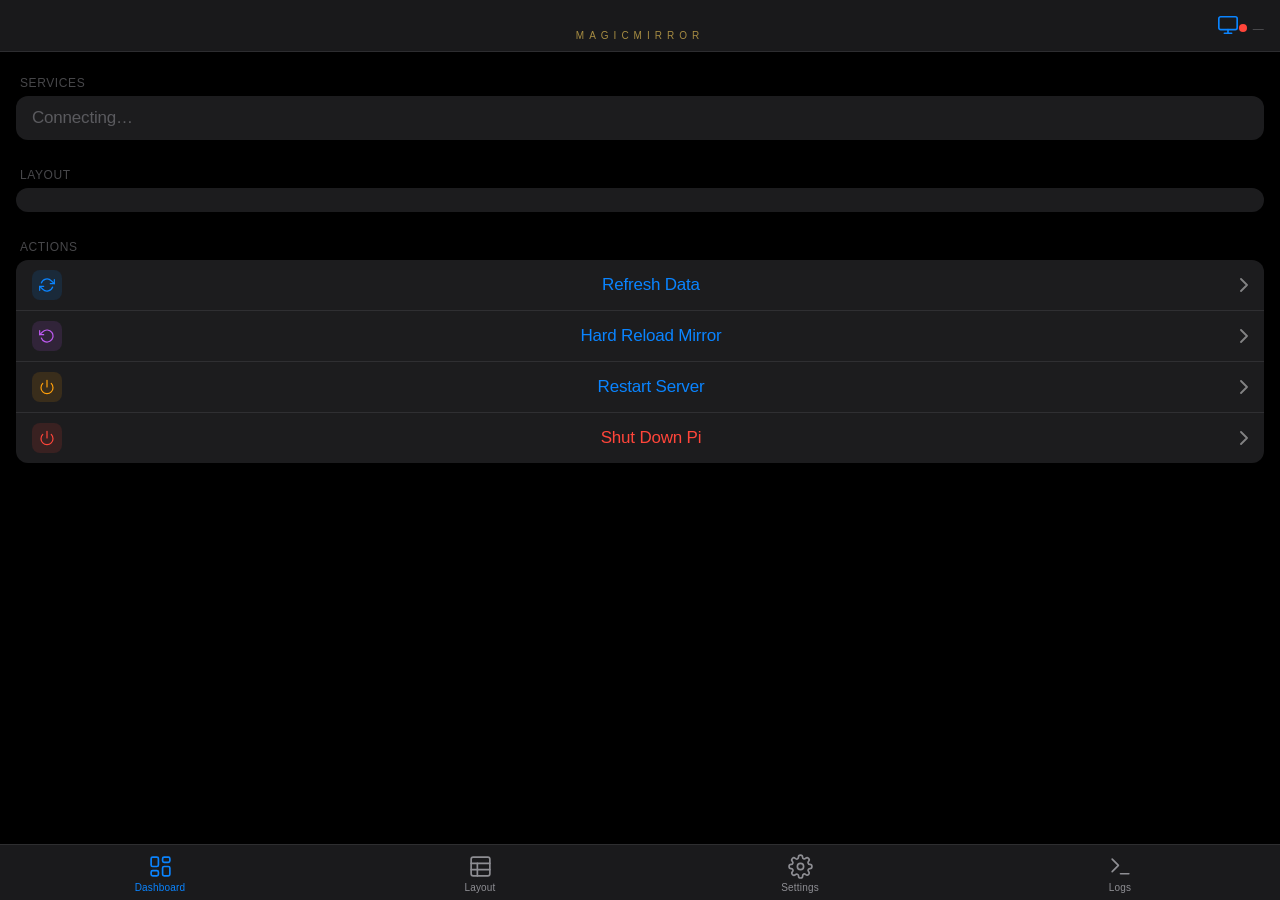
==== static/control.html @ 0a823649 "Initial commit" ====
<!DOCTYPE html>
<html lang="en">
<head>
  <meta charset="UTF-8">
  <meta name="viewport" content="width=device-width, initial-scale=1, maximum-scale=1, user-scalable=no, viewport-fit=cover">
  <title>MagicMirror Control</title>
  <style>
  /* ─── iOS Design Tokens ──────────────────────────────────────────────────── */
  :root {
    --blue:   #0A84FF; --green:  #30D158; --orange: #FF9F0A;
    --red:    #FF453A; --yellow: #FFD60A; --purple: #BF5AF2;
    --teal:   #40CBE0; --indigo: #5E5CE6;
    --gray:   #8E8E93; --gray2:  #636366; --gray3:  #48484A;
    --gray4:  #3A3A3C; --gray5:  #2C2C2E; --gray6:  #1C1C1E;
    --bg:     #000000; --bg2:    #1C1C1E; --bg3:    #2C2C2E;
    --label:  #FFFFFF;
    --label2: rgba(235,235,245,0.6);
    --label3: rgba(235,235,245,0.3);
    --label4: rgba(235,235,245,0.18);
    --fill:   rgba(120,120,128,0.36);
    --fill2:  rgba(120,120,128,0.24);
    --fill3:  rgba(118,118,128,0.18);
    --sep:    rgba(84,84,88,0.65);
    --sep2:   rgba(84,84,88,0.35);
    --st: env(safe-area-inset-top,    44px);
    --sb: env(safe-area-inset-bottom, 0px);
    --sl: env(safe-area-inset-left,   0px);
    --sr: env(safe-area-inset-right,  0px);
    --gold: #c9a84c;
    --gold-dim: rgba(201,168,76,0.10);
  }

  /* ─── Reset ──────────────────────────────────────────────────────────────── */
  *, *::before, *::after { box-sizing: border-box; margin: 0; padding: 0; -webkit-tap-highlight-color: transparent; }
  html, body { height: 100%; height: 100dvh; background: var(--bg); color: var(--label); font-family: -apple-system, BlinkMacSystemFont, 'SF Pro Text', sans-serif; -webkit-font-smoothing: antialiased; overflow: hidden; }
  button { background: none; border: none; cursor: pointer; font: inherit; color: inherit; }
  input, select, textarea { font: inherit; color: inherit; }
  a { color: var(--blue); text-decoration: none; }

  /* ─── App Shell ──────────────────────────────────────────────────────────── */
  #app { display: flex; flex-direction: column; height: 100dvh; overflow: hidden; }

  /* ─── Navbar ─────────────────────────────────────────────────────────────── */
  #navbar {
    flex-shrink: 0;
    position: relative;
    z-index: 50;
    display: flex;
    align-items: flex-end;
    padding: 0 16px 10px;
    padding-top: calc(var(--st) + 0px);
    min-height: calc(var(--st) + 52px);
    background: rgba(28,28,30,0.92);
    backdrop-filter: blur(20px) saturate(180%);
    -webkit-backdrop-filter: blur(20px) saturate(180%);
    border-bottom: 0.5px solid var(--sep2);
  }
  #navbar::after {
    content: '';
    position: absolute;
    bottom: 0; left: 0; right: 0;
    height: 0.5px;
    background: linear-gradient(90deg, transparent 0%, var(--sep) 20%, var(--sep) 80%, transparent 100%);
  }
  #nav-left, #nav-right { width: 80px; flex-shrink: 0; display: flex; align-items: center; }
  #nav-right { justify-content: flex-end; }
  #nav-title-wrap { flex: 1; display: flex; flex-direction: column; align-items: center; justify-content: flex-end; }
  #nav-app-title {
    font-size: 10px;
    font-weight: 300;
    letter-spacing: 5px;
    color: var(--gold);
    text-transform: uppercase;
    opacity: 0.8;
  }
  #nav-page-title {
    font-size: 17px;
    font-weight: 600;
    letter-spacing: -0.4px;
    color: var(--label);
  }
  #nav-back {
    display: none;
    align-items: center;
    gap: 4px;
    color: var(--blue);
    font-size: 17px;
    font-weight: 400;
    padding: 4px 0;
  }
  #nav-back svg { width: 11px; height: 18px; }
  #nav-save-btn {
    display: none;
    color: var(--blue);
    font-size: 17px;
    font-weight: 600;
    padding: 4px 0;
  }
  #nav-mirror-link { display: none; color: var(--blue); font-size: 17px; }
  #nav-status { display: flex; align-items: center; gap: 6px; }
  #status-dot {
    width: 8px; height: 8px; border-radius: 50%;
    background: var(--red); flex-shrink: 0;
    transition: background 0.5s, box-shadow 0.5s;
  }
  #status-dot.green { background: var(--green); box-shadow: 0 0 8px rgba(48,209,88,0.5); }
  #status-dot.yellow { background: var(--yellow); box-shadow: 0 0 8px rgba(255,214,10,0.4); }
  #status-dot.orange { background: var(--orange); box-shadow: 0 0 8px rgba(255,159,10,0.4); }
  #status-dot.red { background: var(--red); }
  #status-label { font-size: 11px; color: var(--label3); letter-spacing: 0.2px; }

  /* navbar in "detail" mode */
  #app.detail-mode #nav-back     { display: flex; }
  #app.detail-mode #nav-app-title { display: none; }
  #app.detail-mode #nav-page-title { display: block; }
  #app.detail-mode #nav-status   { display: none; }
  #app.detail-mode #nav-mirror-link { display: none; }
  #app.detail-mode #nav-save-btn { display: block; }
  #app:not(.detail-mode) #nav-mirror-link { display: block; }

  /* ─── Content ────────────────────────────────────────────────────────────── */
  #content { flex: 1; overflow: hidden; position: relative; }

  .page {
    display: none;
    position: absolute;
    inset: 0;
    overflow-y: auto;
    -webkit-overflow-scrolling: touch;
    overscroll-behavior-y: contain;
    padding: 20px 0 calc(var(--sb) + 20px);
    transition: transform 0.32s cubic-bezier(0.25, 0.46, 0.45, 0.94),
                opacity   0.32s cubic-bezier(0.25, 0.46, 0.45, 0.94);
  }
  .page.active { display: block; }
  .page.slide-out { transform: translateX(-30%); opacity: 0.6; pointer-events: none; }

  /* ─── Settings Detail Panel ──────────────────────────────────────────────── */
  #settings-panel {
    position: absolute;
    inset: 0;
    background: var(--bg);
    transform: translateX(100%);
    transition: transform 0.32s cubic-bezier(0.25, 0.46, 0.45, 0.94);
    z-index: 20;
    overflow-y: auto;
    -webkit-overflow-scrolling: touch;
    padding: 20px 0 calc(var(--sb) + 20px);
  }
  #settings-panel.active { transform: translateX(0); }

  /* ─── Section Headers ────────────────────────────────────────────────────── */
  .sec-header {
    padding: 0 20px 6px;
    font-size: 13px;
    font-weight: 400;
    color: var(--label3);
    letter-spacing: 0.1px;
    text-transform: uppercase;
    font-size: 12px;
    letter-spacing: 0.6px;
    margin-top: 28px;
  }
  .sec-header:first-child { margin-top: 0; }
  .sec-footer {
    padding: 8px 20px 0;
    font-size: 13px;
    color: var(--label3);
    line-height: 1.5;
  }

  /* ─── iOS Cards (inset grouped) ──────────────────────────────────────────── */
  .card {
    margin: 0 16px;
    background: var(--bg2);
    border-radius: 12px;
    overflow: hidden;
  }

  /* ─── List rows ──────────────────────────────────────────────────────────── */
  .row {
    display: flex;
    align-items: center;
    min-height: 44px;
    padding: 10px 16px;
    gap: 12px;
    border-bottom: 0.5px solid var(--sep2);
    position: relative;
  }
  .row:last-child { border-bottom: none; }
  .row.tap { cursor: pointer; }
  .row.tap:active { background: var(--fill3); }
  .row.destructive .row-label { color: var(--red); }
  .row-icon {
    width: 30px; height: 30px;
    border-radius: 8px;
    display: flex; align-items: center; justify-content: center;
    flex-shrink: 0;
  }
  .row-icon svg { width: 16px; height: 16px; color: #fff; }
  .row-body { flex: 1; min-width: 0; }
  .row-label { font-size: 17px; letter-spacing: -0.2px; color: var(--label); }
  .row-sublabel { font-size: 13px; color: var(--label3); margin-top: 2px; }
  .row-value { font-size: 17px; color: var(--label3); flex-shrink: 0; max-width: 44%; text-align: right; overflow: hidden; text-overflow: ellipsis; white-space: nowrap; }
  .row-chev { width: 8px; height: 14px; opacity: 0.45; flex-shrink: 0; }
  .row-chev svg { width: 8px; height: 14px; }

  /* ─── Service status dots ────────────────────────────────────────────────── */
  .svc-dot { width: 8px; height: 8px; border-radius: 50%; flex-shrink: 0; }
  .svc-dot.ok  { background: var(--green); box-shadow: 0 0 6px rgba(48,209,88,0.5); }
  .svc-dot.err { background: var(--gray3); }

  /* ─── iOS Toggle Switch ──────────────────────────────────────────────────── */
  .ios-toggle { position: relative; width: 51px; height: 31px; flex-shrink: 0; }
  .ios-toggle input { opacity: 0; width: 0; height: 0; position: absolute; }
  .ios-toggle-track {
    position: absolute; inset: 0;
    background: var(--gray3);
    border-radius: 16px;
    transition: background 0.2s;
    cursor: pointer;
  }
  .ios-toggle input:checked + .ios-toggle-track { background: var(--green); }
  .ios-toggle-track::after {
    content: '';
    position: absolute;
    top: 2px; left: 2px;
    width: 27px; height: 27px;
    border-radius: 50%;
    background: #fff;
    box-shadow: 0 2px 4px rgba(0,0,0,0.3);
    transition: transform 0.2s cubic-bezier(0.25, 0.46, 0.45, 0.94);
  }
  .ios-toggle input:checked + .ios-toggle-track::after { transform: translateX(20px); }

  /* ─── Text input (inset in row) ──────────────────────────────────────────── */
  .row-input {
    flex: 1;
    background: transparent;
    border: none;
    outline: none;
    font-size: 17px;
    color: var(--label);
    text-align: right;
    min-width: 0;
    -webkit-appearance: none;
  }
  .row-input::placeholder { color: var(--label4); }
  select.row-input { cursor: pointer; }
  select.row-input option { background: var(--bg3); }

  /* ─── Layout Templates Scroll ────────────────────────────────────────────── */
  #layout-template-scroll {
    display: flex;
    gap: 8px;
    padding: 0 16px;
    overflow-x: auto;
    -webkit-overflow-scrolling: touch;
    scrollbar-width: none;
    margin-bottom: 16px;
  }
  #layout-template-scroll::-webkit-scrollbar { display: none; }
  .tpl-pill {
    flex-shrink: 0;
    padding: 6px 16px;
    border-radius: 20px;
    font-size: 14px;
    font-weight: 500;
    background: var(--bg2);
    color: var(--label3);
    border: 0.5px solid var(--sep);
    cursor: pointer;
    transition: background 0.15s, color 0.15s;
    white-space: nowrap;
  }
  .tpl-pill.active {
    background: var(--blue);
    color: #fff;
    border-color: var(--blue);
  }
  .tpl-pill.add-pill {
    color: var(--blue);
    background: transparent;
    border-color: var(--blue);
  }

  /* ─── Layout Workspace ───────────────────────────────────────────────────── */
  #layout-workspace {
    display: flex;
    gap: 12px;
    padding: 0 16px;
    align-items: flex-start;
  }
  #layout-preview-wrap {
    flex-shrink: 0;
    display: flex;
    flex-direction: column;
    align-items: center;
    gap: 8px;
  }
  #layout-preview {
    display: grid;
    grid-template-columns: repeat(12, 1fr);
    grid-template-rows: repeat(24, 1fr);
    width: 156px;
    height: 312px;
    background: #0a0a0a;
    border-radius: 6px;
    border: 1px solid var(--sep);
    position: relative;
    overflow: hidden;
  }
  /* Grid lines */
  #layout-preview::before {
    content: '';
    position: absolute;
    inset: 0;
    background-image:
      linear-gradient(to right, rgba(255,255,255,0.04) 1px, transparent 1px),
      linear-gradient(to bottom, rgba(255,255,255,0.04) 1px, transparent 1px);
    background-size: calc(100% / 12) calc(100% / 24);
    pointer-events: none;
    z-index: 0;
  }
  .preview-widget {
    position: absolute;
    border-radius: 3px;
    cursor: pointer;
    transition: opacity 0.15s, filter 0.15s;
    display: flex;
    align-items: center;
    justify-content: center;
    font-size: 7px;
    font-weight: 600;
    letter-spacing: 0.3px;
    color: rgba(255,255,255,0.85);
    text-transform: uppercase;
    overflow: hidden;
    z-index: 1;
    user-select: none;
    -webkit-user-select: none;
  }
  .preview-widget.hidden { opacity: 0.18; filter: grayscale(80%); }
  .preview-widget.selected { outline: 2px solid #fff; outline-offset: -1px; z-index: 2; }
  .preview-widget[data-w="datetime"] { background: rgba(10,132,255,0.55); }
  .preview-widget[data-w="weather"]  { background: rgba(255,159,10,0.55); }
  .preview-widget[data-w="calendar"] { background: rgba(191,90,242,0.55); }
  .preview-widget[data-w="hue"]      { background: rgba(255,214,10,0.50); }
  .preview-widget[data-w="news"]     { background: rgba(48,209,88,0.50); }
  .preview-widget[data-w="redalert"] { background: rgba(255,69,58,0.55); }

  /* ─── Widget sidebar list ────────────────────────────────────────────────── */
  #layout-widget-list { flex: 1; display: flex; flex-direction: column; gap: 6px; }
  .widget-row {
    display: flex;
    align-items: center;
    gap: 8px;
    background: var(--bg2);
    border-radius: 10px;
    padding: 9px 12px;
    cursor: pointer;
    border: 1.5px solid transparent;
    transition: border-color 0.15s, background 0.15s;
  }
  .widget-row.selected { border-color: var(--blue); background: rgba(10,132,255,0.08); }
  .widget-color-dot { width: 10px; height: 10px; border-radius: 50%; flex-shrink: 0; }
  .widget-row-name { font-size: 13px; font-weight: 500; flex: 1; }
  .widget-row .ios-toggle { transform: scale(0.72); transform-origin: right center; }

  /* ─── Widget edit panel (below workspace) ────────────────────────────────── */
  #widget-edit-panel {
    margin: 16px 16px 0;
    background: var(--bg2);
    border-radius: 12px;
    padding: 16px;
    display: none;
  }
  #widget-edit-panel.visible { display: block; }
  .edit-panel-title {
    font-size: 15px;
    font-weight: 600;
    color: var(--label);
    margin-bottom: 14px;
    display: flex;
    align-items: center;
    gap: 8px;
  }
  .slider-group { margin-bottom: 14px; }
  .slider-group:last-of-type { margin-bottom: 0; }
  .slider-label {
    display: flex;
    justify-content: space-between;
    align-items: center;
    font-size: 13px;
    color: var(--label2);
    margin-bottom: 6px;
  }
  .slider-label span:last-child { color: var(--blue); font-weight: 500; font-size: 14px; }
  input[type=range] {
    -webkit-appearance: none;
    appearance: none;
    width: 100%;
    height: 4px;
    border-radius: 2px;
    background: var(--gray3);
    outline: none;
    cursor: pointer;
  }
  input[type=range]::-webkit-slider-thumb {
    -webkit-appearance: none;
    width: 22px; height: 22px;
    border-radius: 50%;
    background: #fff;
    box-shadow: 0 1px 4px rgba(0,0,0,0.4);
    cursor: pointer;
  }

  /* ─── Layout actions ─────────────────────────────────────────────────────── */
  #layout-actions {
    display: flex;
    gap: 10px;
    padding: 16px 16px 0;
  }
  .layout-action-btn {
    flex: 1;
    padding: 13px;
    border-radius: 12px;
    font-size: 16px;
    font-weight: 600;
    cursor: pointer;
    text-align: center;
    transition: opacity 0.15s;
  }
  .layout-action-btn:active { opacity: 0.7; }
  .layout-action-btn.primary { background: var(--blue); color: #fff; }
  .layout-action-btn.secondary { background: var(--bg2); color: var(--blue); }

  /* ─── Layout template options row ───────────────────────────────────────── */
  #layout-tpl-opts {
    display: flex;
    gap: 8px;
    padding: 12px 16px 0;
  }
  .tpl-opt-btn {
    flex: 1;
    padding: 9px 8px;
    border-radius: 10px;
    font-size: 13px;
    font-weight: 500;
    text-align: center;
    background: var(--bg2);
    color: var(--label2);
    cursor: pointer;
    transition: background 0.15s, color 0.15s;
  }
  .tpl-opt-btn:active { opacity: 0.7; }
  .tpl-opt-btn.danger { color: var(--red); }
  .tpl-opt-btn.accent { color: var(--blue); }

  /* ─── Logs page ──────────────────────────────────────────────────────────── */
  #log-search-wrap { padding: 0 16px 12px; }
  #log-filter {
    width: 100%;
    background: var(--fill2);
    border: none;
    border-radius: 10px;
    padding: 8px 14px 8px 36px;
    font-size: 15px;
    color: var(--label);
    outline: none;
    -webkit-appearance: none;
    background-image: url("data:image/svg+xml,%3Csvg xmlns='http://www.w3.org/2000/svg' width='16' height='16' viewBox='0 0 24 24' fill='none' stroke='%238E8E93' stroke-width='2' stroke-linecap='round' stroke-linejoin='round'%3E%3Ccircle cx='11' cy='11' r='8'/%3E%3Cpath d='m21 21-4.35-4.35'/%3E%3C/svg%3E");
    background-repeat: no-repeat;
    background-position: 10px center;
  }
  #log-filter::placeholder { color: var(--label3); }
  #log-output {
    background: #050805;
    border-radius: 12px;
    margin: 0 16px;
    padding: 12px;
    min-height: 200px;
    max-height: calc(100dvh - 260px);
    overflow-y: auto;
    -webkit-overflow-scrolling: touch;
    border: 0.5px solid rgba(255,255,255,0.06);
    position: relative;
  }
  #log-output::before {
    content: '';
    position: absolute;
    inset: 0;
    background: repeating-linear-gradient(0deg, transparent 0px, transparent 3px, rgba(255,255,255,0.005) 3px, rgba(255,255,255,0.005) 4px);
    pointer-events: none;
    border-radius: 12px;
  }
  .log-line {
    display: block;
    position: relative;
    font-family: 'SF Mono', ui-monospace, monospace;
    font-size: 10px;
    line-height: 1.8;
    color: #3a7a3a;
    letter-spacing: 0.1px;
    white-space: pre-wrap;
    word-break: break-all;
  }
  .log-time { color: #1e3d1e; margin-right: 6px; }
  .log-error { color: #7a2424; }
  .log-warn  { color: #6b4a10; }

  /* ─── Setup page ─────────────────────────────────────────────────────────── */
  .step-list { list-style: none; }
  .step-list li {
    display: flex;
    align-items: flex-start;
    gap: 12px;
    padding: 13px 16px;
    border-bottom: 0.5px solid var(--sep2);
    font-size: 15px;
    color: var(--label2);
    line-height: 1.5;
  }
  .step-list li:last-child { border-bottom: none; }
  .step-num {
    width: 22px; height: 22px;
    border-radius: 50%;
    background: var(--blue);
    color: #fff;
    font-size: 12px;
    font-weight: 600;
    display: flex;
    align-items: center;
    justify-content: center;
    flex-shrink: 0;
    margin-top: 1px;
  }
  .cert-url-box {
    padding: 14px 16px;
    background: rgba(10,132,255,0.08);
    border-radius: 10px;
    margin: 0 16px;
    font-family: 'SF Mono', ui-monospace, monospace;
    font-size: 12px;
    color: var(--blue);
    word-break: break-all;
    line-height: 1.6;
  }

  /* ─── Action cells (full-width tap) ──────────────────────────────────────── */
  .action-row { text-align: center; }
  .action-row .row-label { color: var(--blue); font-size: 17px; }
  .action-row.destructive .row-label { color: var(--red); }

  /* ─── Calendar list in settings ──────────────────────────────────────────── */
  .cal-color-dot { width: 12px; height: 12px; border-radius: 50%; flex-shrink: 0; }

  /* ─── Settings list items ────────────────────────────────────────────────── */
  .settings-row-icon-wrap {
    width: 30px; height: 30px;
    border-radius: 8px;
    display: flex; align-items: center; justify-content: center;
    flex-shrink: 0;
  }
  .settings-row-icon-wrap svg { width: 17px; height: 17px; color: #fff; }

  /* ─── Toast ──────────────────────────────────────────────────────────────── */
  #toast {
    position: fixed;
    bottom: calc(var(--sb) + 90px);
    left: 50%;
    transform: translateX(-50%) translateY(20px);
    background: rgba(50,50,52,0.95);
    backdrop-filter: blur(20px);
    -webkit-backdrop-filter: blur(20px);
    color: var(--label);
    font-size: 14px;
    font-weight: 500;
    padding: 12px 20px;
    border-radius: 20px;
    white-space: nowrap;
    opacity: 0;
    transition: opacity 0.2s, transform 0.2s;
    z-index: 200;
    pointer-events: none;
  }
  #toast.show { opacity: 1; transform: translateX(-50%) translateY(0); }

  /* ─── Action Sheet ───────────────────────────────────────────────────────── */
  #action-sheet-overlay {
    position: fixed;
    inset: 0;
    background: rgba(0,0,0,0.5);
    z-index: 100;
    display: flex;
    align-items: flex-end;
    opacity: 0;
    pointer-events: none;
    transition: opacity 0.25s;
  }
  #action-sheet-overlay.show { opacity: 1; pointer-events: auto; }
  #action-sheet {
    width: 100%;
    padding: 0 8px calc(var(--sb) + 8px);
    transform: translateY(100%);
    transition: transform 0.35s cubic-bezier(0.25, 0.46, 0.45, 0.94);
  }
  #action-sheet-overlay.show #action-sheet { transform: translateY(0); }
  .as-group {
    background: rgba(44,44,46,0.97);
    backdrop-filter: blur(20px);
    -webkit-backdrop-filter: blur(20px);
    border-radius: 14px;
    overflow: hidden;
    margin-bottom: 8px;
  }
  .as-title-row {
    padding: 14px 16px 10px;
    text-align: center;
  }
  .as-title { font-size: 13px; font-weight: 600; color: var(--label); }
  .as-msg { font-size: 13px; color: var(--label3); margin-top: 2px; }
  .as-btn {
    display: block;
    width: 100%;
    padding: 17px 16px;
    text-align: center;
    font-size: 20px;
    font-weight: 400;
    color: var(--blue);
    border-top: 0.5px solid var(--sep);
    cursor: pointer;
    background: none;
    border-left: none;
    border-right: none;
    border-bottom: none;
    transition: background 0.12s;
  }
  .as-btn:active { background: rgba(255,255,255,0.06); }
  .as-btn.destructive { color: var(--red); }
  .as-btn.cancel { font-weight: 600; }
  .as-cancel { background: rgba(44,44,46,0.97); backdrop-filter: blur(20px); -webkit-backdrop-filter: blur(20px); border-radius: 14px; overflow: hidden; }

  /* ─── Tab Bar ────────────────────────────────────────────────────────────── */
  #tabbar {
    flex-shrink: 0;
    display: flex;
    background: rgba(28,28,30,0.94);
    backdrop-filter: blur(20px) saturate(180%);
    -webkit-backdrop-filter: blur(20px) saturate(180%);
    border-top: 0.5px solid var(--sep2);
    padding-bottom: var(--sb);
  }
  .tab-btn {
    flex: 1;
    display: flex;
    flex-direction: column;
    align-items: center;
    justify-content: center;
    gap: 3px;
    padding: 9px 4px 7px;
    min-height: 49px;
    color: var(--gray);
    font-size: 10px;
    font-weight: 500;
    letter-spacing: 0.2px;
    cursor: pointer;
    transition: color 0.18s;
    position: relative;
  }
  .tab-btn svg { width: 25px; height: 25px; transition: color 0.18s; }
  .tab-btn.active { color: var(--blue); }
  .tab-btn .tab-badge {
    position: absolute;
    top: 6px;
    right: calc(50% - 16px);
    background: var(--red);
    color: #fff;
    font-size: 9px;
    font-weight: 700;
    min-width: 16px;
    height: 16px;
    border-radius: 8px;
    padding: 0 4px;
    display: flex;
    align-items: center;
    justify-content: center;
    display: none;
  }
  </style>
</head>
<body>
<div id="app">

  <!-- ─── Navbar ────────────────────────────────────────────────────────────── -->
  <nav id="navbar">
    <div id="nav-left">
      <button id="nav-back" aria-label="Back">
        <svg viewBox="0 0 11 18" fill="none" stroke="currentColor" stroke-width="2.2" stroke-linecap="round" stroke-linejoin="round">
          <path d="M9 1L1 9l8 8"/>
        </svg>
        <span id="nav-back-label">Settings</span>
      </button>
    </div>
    <div id="nav-title-wrap">
      <span id="nav-app-title">MagicMirror</span>
      <span id="nav-page-title"></span>
    </div>
    <div id="nav-right">
      <a id="nav-mirror-link" href="#" aria-label="Open mirror">
        <svg width="22" height="22" viewBox="0 0 24 24" fill="none" stroke="currentColor" stroke-width="1.8" stroke-linecap="round" stroke-linejoin="round">
          <rect x="2" y="3" width="20" height="14" rx="2"/>
          <path d="M8 21h8M12 17v4"/>
        </svg>
      </a>
      <div id="nav-status">
        <div id="status-dot" role="status"></div>
        <span id="status-label">—</span>
      </div>
      <button id="nav-save-btn" aria-label="Save">Save</button>
    </div>
  </nav>

  <!-- ─── Main content ──────────────────────────────────────────────────────── -->
  <main id="content">

    <!-- Dashboard -->
    <div class="page active" id="p-dashboard">
      <div class="sec-header" style="margin-top:4px">Services</div>
      <div class="card" id="services-list">
        <div class="row"><div class="row-body"><div class="row-label" style="color:var(--label3)">Connecting…</div></div></div>
      </div>

      <div class="sec-header">Layout</div>
      <div class="card"><div id="layout-quick" style="display:flex;flex-wrap:wrap;gap:8px;padding:12px 16px"></div></div>

      <div class="sec-header">Actions</div>
      <div class="card">
        <div class="row tap action-row" id="btn-refresh">
          <div class="row-icon" style="background:#0A84FF20"><svg viewBox="0 0 24 24" fill="none" stroke="#0A84FF" stroke-width="1.8" stroke-linecap="round" stroke-linejoin="round"><path d="M23 4v6h-6"/><path d="M1 20v-6h6"/><path d="M3.51 9a9 9 0 0114.85-3.36L23 10M1 14l4.64 4.36A9 9 0 0020.49 15"/></svg></div>
          <div class="row-body"><div class="row-label">Refresh Data</div></div>
          <div class="row-chev"><svg viewBox="0 0 8 14" fill="none" stroke="currentColor" stroke-width="1.8" stroke-linecap="round" stroke-linejoin="round"><path d="M1 1l6 6-6 6"/></svg></div>
        </div>
        <div class="row tap action-row" id="btn-hard-reload">
          <div class="row-icon" style="background:#BF5AF220"><svg viewBox="0 0 24 24" fill="none" stroke="#BF5AF2" stroke-width="1.8" stroke-linecap="round" stroke-linejoin="round"><polyline points="1 4 1 10 7 10"/><path d="M3.51 15a9 9 0 102.13-9.36L1 10"/></svg></div>
          <div class="row-body"><div class="row-label">Hard Reload Mirror</div></div>
          <div class="row-chev"><svg viewBox="0 0 8 14" fill="none" stroke="currentColor" stroke-width="1.8" stroke-linecap="round" stroke-linejoin="round"><path d="M1 1l6 6-6 6"/></svg></div>
        </div>
        <div class="row tap action-row" id="btn-reboot">
          <div class="row-icon" style="background:#FF9F0A20"><svg viewBox="0 0 24 24" fill="none" stroke="#FF9F0A" stroke-width="1.8" stroke-linecap="round" stroke-linejoin="round"><path d="M18.36 6.64a9 9 0 11-12.73 0M12 2v10"/></svg></div>
          <div class="row-body"><div class="row-label">Restart Server</div></div>
          <div class="row-chev"><svg viewBox="0 0 8 14" fill="none" stroke="currentColor" stroke-width="1.8" stroke-linecap="round" stroke-linejoin="round"><path d="M1 1l6 6-6 6"/></svg></div>
        </div>
        <div class="row tap action-row destructive" id="btn-shutdown">
          <div class="row-icon" style="background:#FF453A20"><svg viewBox="0 0 24 24" fill="none" stroke="#FF453A" stroke-width="1.8" stroke-linecap="round" stroke-linejoin="round"><path d="M18.36 6.64a9 9 0 11-12.73 0M12 2v10"/></svg></div>
          <div class="row-body"><div class="row-label">Shut Down Pi</div></div>
          <div class="row-chev"><svg viewBox="0 0 8 14" fill="none" stroke="currentColor" stroke-width="1.8" stroke-linecap="round" stroke-linejoin="round"><path d="M1 1l6 6-6 6"/></svg></div>
        </div>
      </div>
    </div>

    <!-- Layout Editor -->
    <div class="page" id="p-layout">
      <div class="sec-header" style="margin-top:4px">Template</div>
      <div id="layout-template-scroll"></div>

      <div id="layout-workspace">
        <div id="layout-preview-wrap">
          <div id="layout-preview"></div>
          <div style="font-size:10px;color:var(--label4);text-align:center;margin-top:4px">Tap widget to edit</div>
        </div>
        <div id="layout-widget-list"></div>
      </div>

      <div id="widget-edit-panel">
        <div class="edit-panel-title">
          <span id="ep-color-dot" style="width:10px;height:10px;border-radius:50%;display:inline-block;flex-shrink:0"></span>
          <span id="ep-title">Widget</span>
        </div>
        <div class="slider-group">
          <div class="slider-label"><span>Row start</span><span id="ep-rs-val">1</span></div>
          <input type="range" id="ep-row-start" min="1" max="24" value="1">
        </div>
        <div class="slider-group">
          <div class="slider-label"><span>Row end</span><span id="ep-re-val">4</span></div>
          <input type="range" id="ep-row-end" min="2" max="25" value="4">
        </div>
        <div class="slider-group">
          <div class="slider-label"><span>Col start</span><span id="ep-cs-val">1</span></div>
          <input type="range" id="ep-col-start" min="1" max="12" value="1">
        </div>
        <div class="slider-group" style="margin-bottom:0">
          <div class="slider-label"><span>Col end</span><span id="ep-ce-val">13</span></div>
          <input type="range" id="ep-col-end" min="2" max="13" value="13">
        </div>
      </div>

      <div id="layout-tpl-opts">
        <button class="tpl-opt-btn accent" id="btn-tpl-rename">Rename</button>
        <button class="tpl-opt-btn accent" id="btn-tpl-default">Make Default</button>
        <button class="tpl-opt-btn danger" id="btn-tpl-delete">Delete</button>
      </div>

      <div id="layout-actions">
        <button class="layout-action-btn secondary" id="btn-layout-discard">Discard</button>
        <button class="layout-action-btn primary" id="btn-layout-save">Save Layout</button>
      </div>
    </div>

    <!-- Settings -->
    <div class="page" id="p-settings">
      <div class="sec-header" style="margin-top:4px">Widgets</div>
      <div class="card">
        <div class="row tap" data-section="weather">
          <div class="settings-row-icon-wrap" style="background:#0A84FF"><svg viewBox="0 0 24 24" fill="none" stroke="currentColor" stroke-width="1.8" stroke-linecap="round" stroke-linejoin="round"><path d="M18 10h-1.26A8 8 0 109 20h9a5 5 0 000-10z"/></svg></div>
          <div class="row-body"><div class="row-label">Weather</div></div>
          <div class="row-value" id="sval-weather"></div>
          <div class="row-chev"><svg viewBox="0 0 8 14" fill="none" stroke="currentColor" stroke-width="1.8" stroke-linecap="round" stroke-linejoin="round"><path d="M1 1l6 6-6 6"/></svg></div>
        </div>
        <div class="row tap" data-section="calendar">
          <div class="settings-row-icon-wrap" style="background:#FF453A"><svg viewBox="0 0 24 24" fill="none" stroke="currentColor" stroke-width="1.8" stroke-linecap="round" stroke-linejoin="round"><rect x="3" y="4" width="18" height="18" rx="2"/><line x1="16" y1="2" x2="16" y2="6"/><line x1="8" y1="2" x2="8" y2="6"/><line x1="3" y1="10" x2="21" y2="10"/></svg></div>
          <div class="row-body"><div class="row-label">Calendar</div></div>
          <div class="row-value" id="sval-calendar"></div>
          <div class="row-chev"><svg viewBox="0 0 8 14" fill="none" stroke="currentColor" stroke-width="1.8" stroke-linecap="round" stroke-linejoin="round"><path d="M1 1l6 6-6 6"/></svg></div>
        </div>
        <div class="row tap" data-section="news">
          <div class="settings-row-icon-wrap" style="background:#FF9F0A"><svg viewBox="0 0 24 24" fill="none" stroke="currentColor" stroke-width="1.8" stroke-linecap="round" stroke-linejoin="round"><path d="M4 22h16a2 2 0 002-2V4a2 2 0 00-2-2H8a2 2 0 00-2 2v16a2 2 0 01-2 2zm0 0a2 2 0 01-2-2v-9c0-1.1.9-2 2-2h2"/><path d="M18 14h-8M15 18h-5M10 6h8v4h-8z"/></svg></div>
          <div class="row-body"><div class="row-label">News</div></div>
          <div class="row-value" id="sval-news"></div>
          <div class="row-chev"><svg viewBox="0 0 8 14" fill="none" stroke="currentColor" stroke-width="1.8" stroke-linecap="round" stroke-linejoin="round"><path d="M1 1l6 6-6 6"/></svg></div>
        </div>
        <div class="row tap" data-section="hue">
          <div class="settings-row-icon-wrap" style="background:#FFD60A; "><svg viewBox="0 0 24 24" fill="none" stroke="#1a1a00" stroke-width="1.8" stroke-linecap="round" stroke-linejoin="round"><circle cx="12" cy="12" r="5"/><line x1="12" y1="1" x2="12" y2="3"/><line x1="12" y1="21" x2="12" y2="23"/><line x1="4.22" y1="4.22" x2="5.64" y2="5.64"/><line x1="18.36" y1="18.36" x2="19.78" y2="19.78"/><line x1="1" y1="12" x2="3" y2="12"/><line x1="21" y1="12" x2="23" y2="12"/><line x1="4.22" y1="19.78" x2="5.64" y2="18.36"/><line x1="18.36" y1="5.64" x2="19.78" y2="4.22"/></svg></div>
          <div class="row-body"><div class="row-label">Hue Lights</div></div>
          <div class="row-value" id="sval-hue"></div>
          <div class="row-chev"><svg viewBox="0 0 8 14" fill="none" stroke="currentColor" stroke-width="1.8" stroke-linecap="round" stroke-linejoin="round"><path d="M1 1l6 6-6 6"/></svg></div>
        </div>
        <div class="row tap" data-section="redalert">
          <div class="settings-row-icon-wrap" style="background:#FF453A"><svg viewBox="0 0 24 24" fill="none" stroke="currentColor" stroke-width="1.8" stroke-linecap="round" stroke-linejoin="round"><path d="M10.29 3.86L1.82 18a2 2 0 001.71 3h16.94a2 2 0 001.71-3L13.71 3.86a2 2 0 00-3.42 0z"/><line x1="12" y1="9" x2="12" y2="13"/><line x1="12" y1="17" x2="12.01" y2="17"/></svg></div>
          <div class="row-body"><div class="row-label">Red Alert</div></div>
          <div class="row-value" id="sval-redalert"></div>
          <div class="row-chev"><svg viewBox="0 0 8 14" fill="none" stroke="currentColor" stroke-width="1.8" stroke-linecap="round" stroke-linejoin="round"><path d="M1 1l6 6-6 6"/></svg></div>
        </div>
      </div>

      <div class="sec-header">Display</div>
      <div class="card">
        <div class="row tap" data-section="display">
          <div class="settings-row-icon-wrap" style="background:#5E5CE6"><svg viewBox="0 0 24 24" fill="none" stroke="currentColor" stroke-width="1.8" stroke-linecap="round" stroke-linejoin="round"><rect x="2" y="3" width="20" height="14" rx="2"/><path d="M8 21h8M12 17v4"/></svg></div>
          <div class="row-body"><div class="row-label">Display & Ports</div></div>
          <div class="row-chev"><svg viewBox="0 0 8 14" fill="none" stroke="currentColor" stroke-width="1.8" stroke-linecap="round" stroke-linejoin="round"><path d="M1 1l6 6-6 6"/></svg></div>
        </div>
      </div>

      <div class="sec-header">System</div>
      <div class="card">
        <div class="row tap" data-section="setup">
          <div class="settings-row-icon-wrap" style="background:#30D158"><svg viewBox="0 0 24 24" fill="none" stroke="currentColor" stroke-width="1.8" stroke-linecap="round" stroke-linejoin="round"><path d="M12 22s8-4 8-10V5l-8-3-8 3v7c0 6 8 10 8 10z"/></svg></div>
          <div class="row-body"><div class="row-label">Certificate & Trust</div></div>
          <div class="row-chev"><svg viewBox="0 0 8 14" fill="none" stroke="currentColor" stroke-width="1.8" stroke-linecap="round" stroke-linejoin="round"><path d="M1 1l6 6-6 6"/></svg></div>
        </div>
        <div class="row tap" data-section="server-info">
          <div class="settings-row-icon-wrap" style="background:#8E8E93"><svg viewBox="0 0 24 24" fill="none" stroke="currentColor" stroke-width="1.8" stroke-linecap="round" stroke-linejoin="round"><rect x="2" y="2" width="20" height="8" rx="2"/><rect x="2" y="14" width="20" height="8" rx="2"/><line x1="6" y1="6" x2="6.01" y2="6"/><line x1="6" y1="18" x2="6.01" y2="18"/></svg></div>
          <div class="row-body"><div class="row-label">Server Info</div></div>
          <div class="row-chev"><svg viewBox="0 0 8 14" fill="none" stroke="currentColor" stroke-width="1.8" stroke-linecap="round" stroke-linejoin="round"><path d="M1 1l6 6-6 6"/></svg></div>
        </div>
      </div>
    </div>

    <!-- Logs -->
    <div class="page" id="p-logs">
      <div class="sec-header" style="margin-top:4px">System Log</div>
      <div id="log-search-wrap">
        <input id="log-filter" type="search" placeholder="Filter logs" autocomplete="off" spellcheck="false">
      </div>
      <div id="log-output" role="log" aria-live="polite"></div>
    </div>

    <!-- Settings Detail (slides in from right) -->
    <div id="settings-panel" role="region" aria-label="Settings detail">
      <div id="settings-panel-body"></div>
    </div>

  </main>

  <!-- ─── Action Sheet ───────────────────────────────────────────────────────── -->
  <div id="action-sheet-overlay">
    <div id="action-sheet">
      <div class="as-group" id="as-main-group"></div>
      <div class="as-cancel as-group">
        <button class="as-btn cancel" id="as-cancel-btn">Cancel</button>
      </div>
    </div>
  </div>

  <!-- ─── Toast ─────────────────────────────────────────────────────────────── -->
  <div id="toast"></div>

  <!-- ─── Tab Bar ───────────────────────────────────────────────────────────── -->
  <nav id="tabbar" role="tablist">
    <button class="tab-btn active" data-page="dashboard" role="tab">
      <svg viewBox="0 0 24 24" fill="none" stroke="currentColor" stroke-width="1.6" stroke-linecap="round" stroke-linejoin="round">
        <rect x="3" y="3" width="7" height="9" rx="1.5"/>
        <rect x="14" y="3" width="7" height="5" rx="1.5"/>
        <rect x="14" y="12" width="7" height="9" rx="1.5"/>
        <rect x="3" y="16" width="7" height="5" rx="1.5"/>
      </svg>
      Dashboard
    </button>
    <button class="tab-btn" data-page="layout" role="tab">
      <svg viewBox="0 0 24 24" fill="none" stroke="currentColor" stroke-width="1.6" stroke-linecap="round" stroke-linejoin="round">
        <rect x="3" y="3" width="18" height="18" rx="2"/>
        <line x1="3" y1="9" x2="21" y2="9"/>
        <line x1="3" y1="15" x2="21" y2="15"/>
        <line x1="9" y1="9" x2="9" y2="21"/>
      </svg>
      Layout
    </button>
    <button class="tab-btn" data-page="settings" role="tab">
      <svg viewBox="0 0 24 24" fill="none" stroke="currentColor" stroke-width="1.6" stroke-linecap="round" stroke-linejoin="round">
        <circle cx="12" cy="12" r="3"/>
        <path d="M19.4 15a1.65 1.65 0 00.33 1.82l.06.06a2 2 0 010 2.83 2 2 0 01-2.83 0l-.06-.06a1.65 1.65 0 00-1.82-.33 1.65 1.65 0 00-1 1.51V21a2 2 0 01-4 0v-.09A1.65 1.65 0 009 19.4a1.65 1.65 0 00-1.82.33l-.06.06a2 2 0 01-2.83-2.83l.06-.06A1.65 1.65 0 004.68 15a1.65 1.65 0 00-1.51-1H3a2 2 0 010-4h.09A1.65 1.65 0 004.6 9a1.65 1.65 0 00-.33-1.82l-.06-.06a2 2 0 012.83-2.83l.06.06A1.65 1.65 0 009 4.68a1.65 1.65 0 001-1.51V3a2 2 0 014 0v.09a1.65 1.65 0 001 1.51 1.65 1.65 0 001.82-.33l.06-.06a2 2 0 012.83 2.83l-.06.06A1.65 1.65 0 0019.4 9a1.65 1.65 0 001.51 1H21a2 2 0 010 4h-.09a1.65 1.65 0 00-1.51 1z"/>
      </svg>
      Settings
    </button>
    <button class="tab-btn" data-page="logs" role="tab">
      <svg viewBox="0 0 24 24" fill="none" stroke="currentColor" stroke-width="1.6" stroke-linecap="round" stroke-linejoin="round">
        <polyline points="4 17 10 11 4 5"/>
        <line x1="12" y1="19" x2="20" y2="19"/>
      </svg>
      Logs
    </button>
  </nav>

</div>

<script src="/js/ws.js"></script>
<script src="/js/control.js"></script>
</body>
</html>
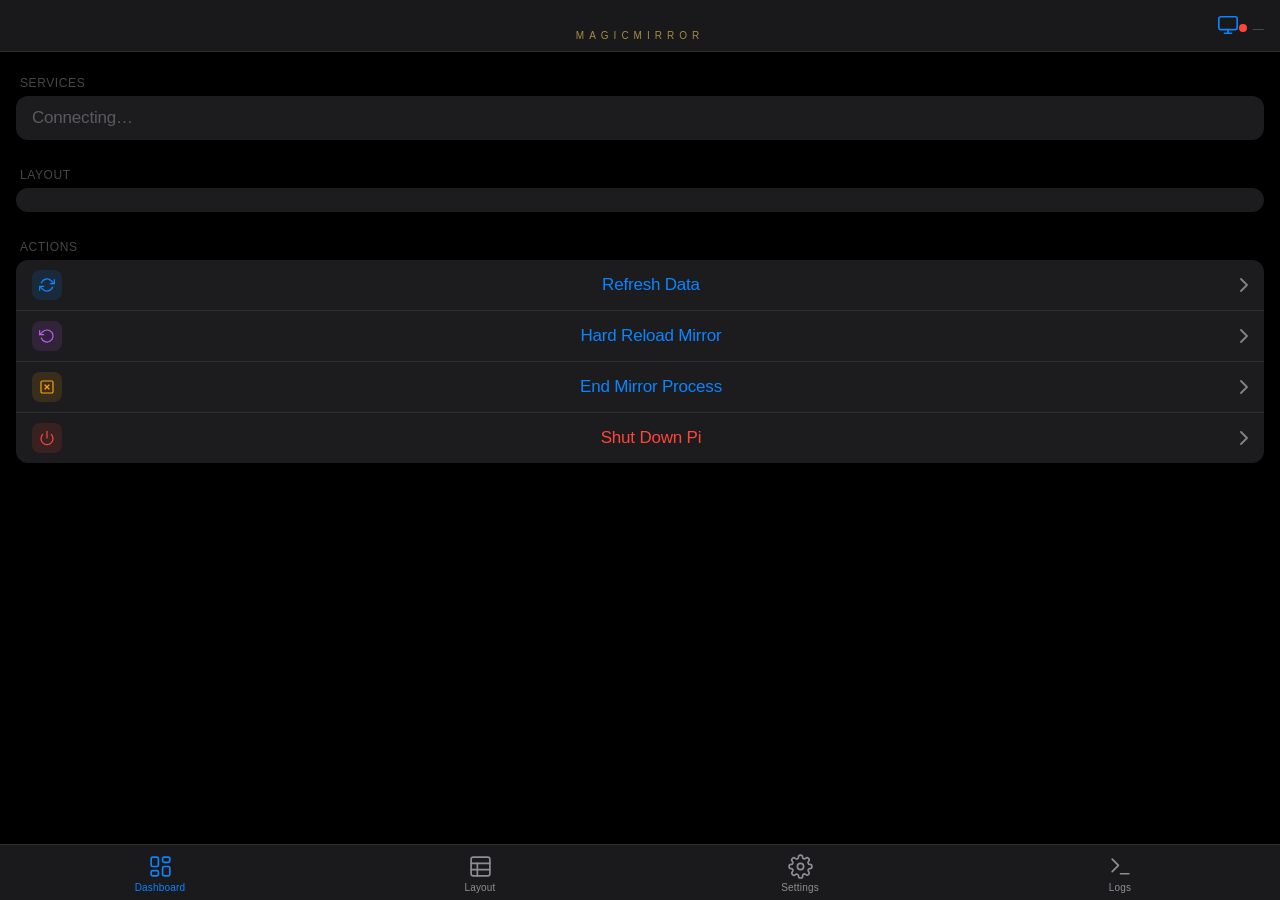
==== commit 6cd335f6: "Add QR-code iPhone setup guide to control panel and settings - /api/qr endpoint generates QR codes a" ====
--- a/static/control.html
+++ b/static/control.html
@@ -547,6 +547,21 @@
     line-height: 1.6;
   }
 
+  /* ─── QR Code ───────────────────────────────────────────────────────────── */
+  .qr-box {
+    display: flex;
+    justify-content: center;
+    padding: 4px 0;
+  }
+  .qr-img {
+    width: 168px;
+    height: 168px;
+    border-radius: 14px;
+    background: #fff;
+    padding: 10px;
+    display: block;
+  }
+
   /* ─── Action cells (full-width tap) ──────────────────────────────────────── */
   .action-row { text-align: center; }
   .action-row .row-label { color: var(--blue); font-size: 17px; }
@@ -747,8 +762,8 @@
           <div class="row-chev"><svg viewBox="0 0 8 14" fill="none" stroke="currentColor" stroke-width="1.8" stroke-linecap="round" stroke-linejoin="round"><path d="M1 1l6 6-6 6"/></svg></div>
         </div>
         <div class="row tap action-row" id="btn-reboot">
-          <div class="row-icon" style="background:#FF9F0A20"><svg viewBox="0 0 24 24" fill="none" stroke="#FF9F0A" stroke-width="1.8" stroke-linecap="round" stroke-linejoin="round"><path d="M18.36 6.64a9 9 0 11-12.73 0M12 2v10"/></svg></div>
-          <div class="row-body"><div class="row-label">Restart Server</div></div>
+          <div class="row-icon" style="background:#FF9F0A20"><svg viewBox="0 0 24 24" fill="none" stroke="#FF9F0A" stroke-width="1.8" stroke-linecap="round" stroke-linejoin="round"><rect x="3" y="3" width="18" height="18" rx="2"/><line x1="9" y1="9" x2="15" y2="15"/><line x1="15" y1="9" x2="9" y2="15"/></svg></div>
+          <div class="row-body"><div class="row-label">End Mirror Process</div></div>
           <div class="row-chev"><svg viewBox="0 0 8 14" fill="none" stroke="currentColor" stroke-width="1.8" stroke-linecap="round" stroke-linejoin="round"><path d="M1 1l6 6-6 6"/></svg></div>
         </div>
         <div class="row tap action-row destructive" id="btn-shutdown">
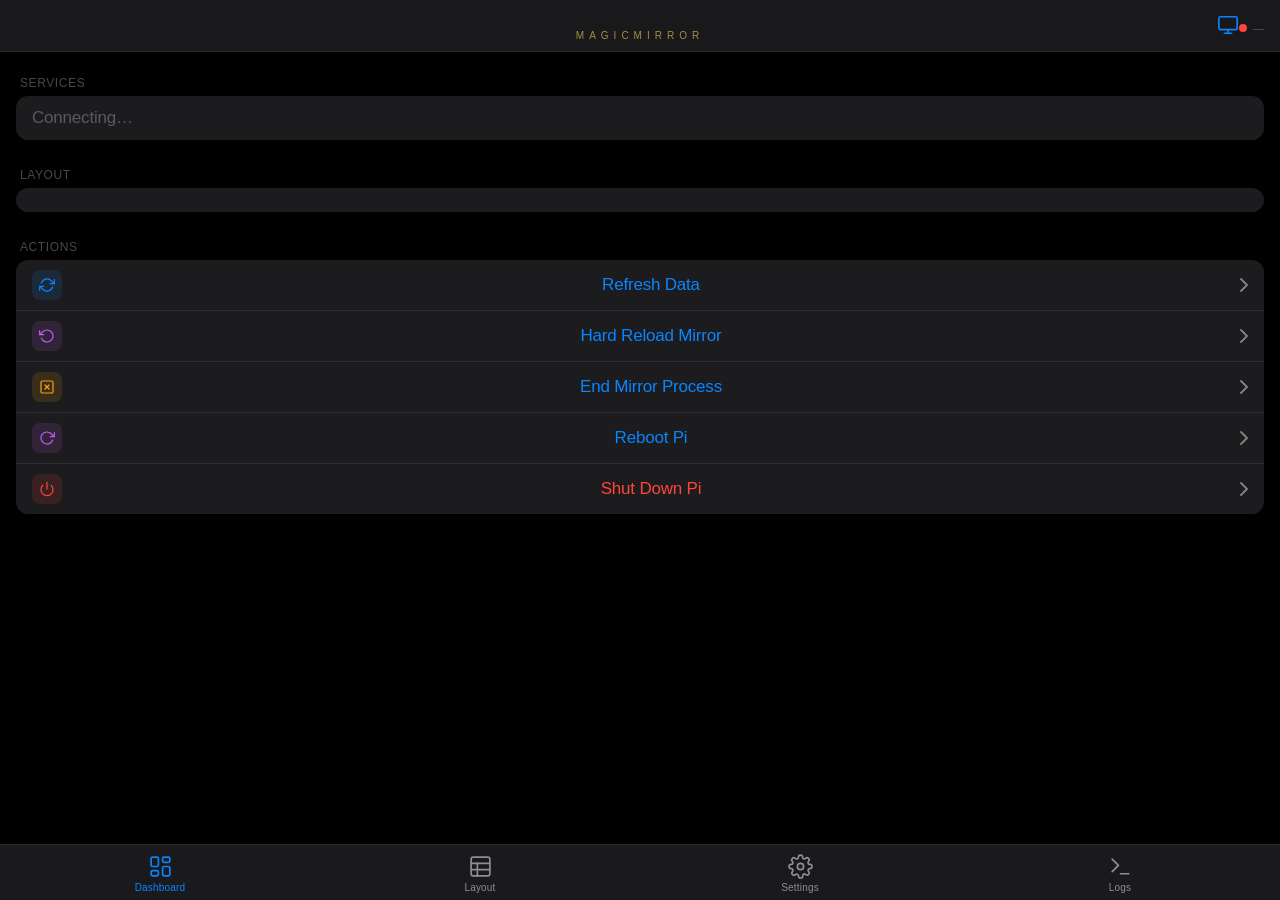
==== commit b09db1d6: "Update UI scaling, weather touch interaction, and Hue widget scenes" ====
--- a/static/control.html
+++ b/static/control.html
@@ -766,6 +766,11 @@
           <div class="row-body"><div class="row-label">End Mirror Process</div></div>
           <div class="row-chev"><svg viewBox="0 0 8 14" fill="none" stroke="currentColor" stroke-width="1.8" stroke-linecap="round" stroke-linejoin="round"><path d="M1 1l6 6-6 6"/></svg></div>
         </div>
+        <div class="row tap action-row" id="btn-system-reboot">
+          <div class="row-icon" style="background:#BF5AF220"><svg viewBox="0 0 24 24" fill="none" stroke="#BF5AF2" stroke-width="1.8" stroke-linecap="round" stroke-linejoin="round"><path d="M23 4v6h-6"/><path d="M20.49 15a9 9 0 11-2.12-9.36L23 10"/></svg></div>
+          <div class="row-body"><div class="row-label">Reboot Pi</div></div>
+          <div class="row-chev"><svg viewBox="0 0 8 14" fill="none" stroke="currentColor" stroke-width="1.8" stroke-linecap="round" stroke-linejoin="round"><path d="M1 1l6 6-6 6"/></svg></div>
+        </div>
         <div class="row tap action-row destructive" id="btn-shutdown">
           <div class="row-icon" style="background:#FF453A20"><svg viewBox="0 0 24 24" fill="none" stroke="#FF453A" stroke-width="1.8" stroke-linecap="round" stroke-linejoin="round"><path d="M18.36 6.64a9 9 0 11-12.73 0M12 2v10"/></svg></div>
           <div class="row-body"><div class="row-label">Shut Down Pi</div></div>
@@ -814,6 +819,24 @@
         <button class="tpl-opt-btn accent" id="btn-tpl-rename">Rename</button>
         <button class="tpl-opt-btn accent" id="btn-tpl-default">Make Default</button>
         <button class="tpl-opt-btn danger" id="btn-tpl-delete">Delete</button>
+      </div>
+
+      <div id="layout-tpl-settings" style="margin: 16px 16px 0; background: var(--bg2); padding: 12px 16px; border-radius: 12px">
+        <div style="display:flex;justify-content:space-between;align-items:center;margin-bottom:12px">
+          <span style="font-size:15px;color:var(--label)">UI Scale</span>
+          <select id="tpl-scale" style="background:transparent;color:var(--blue);border:none;outline:none;font-size:15px;text-align:right" dir="rtl">
+            <option value="240">Large</option>
+            <option value="360">Normal</option>
+            <option value="480">Small</option>
+          </select>
+        </div>
+        <div style="display:flex;justify-content:space-between;align-items:center">
+          <span style="font-size:15px;color:var(--label)">Show Seconds</span>
+          <label class="ios-toggle" style="transform:scale(0.85);transform-origin:right center;margin:0">
+            <input type="checkbox" id="show-seconds-toggle">
+            <span class="ios-toggle-track"></span>
+          </label>
+        </div>
       </div>
 
       <div id="layout-actions">
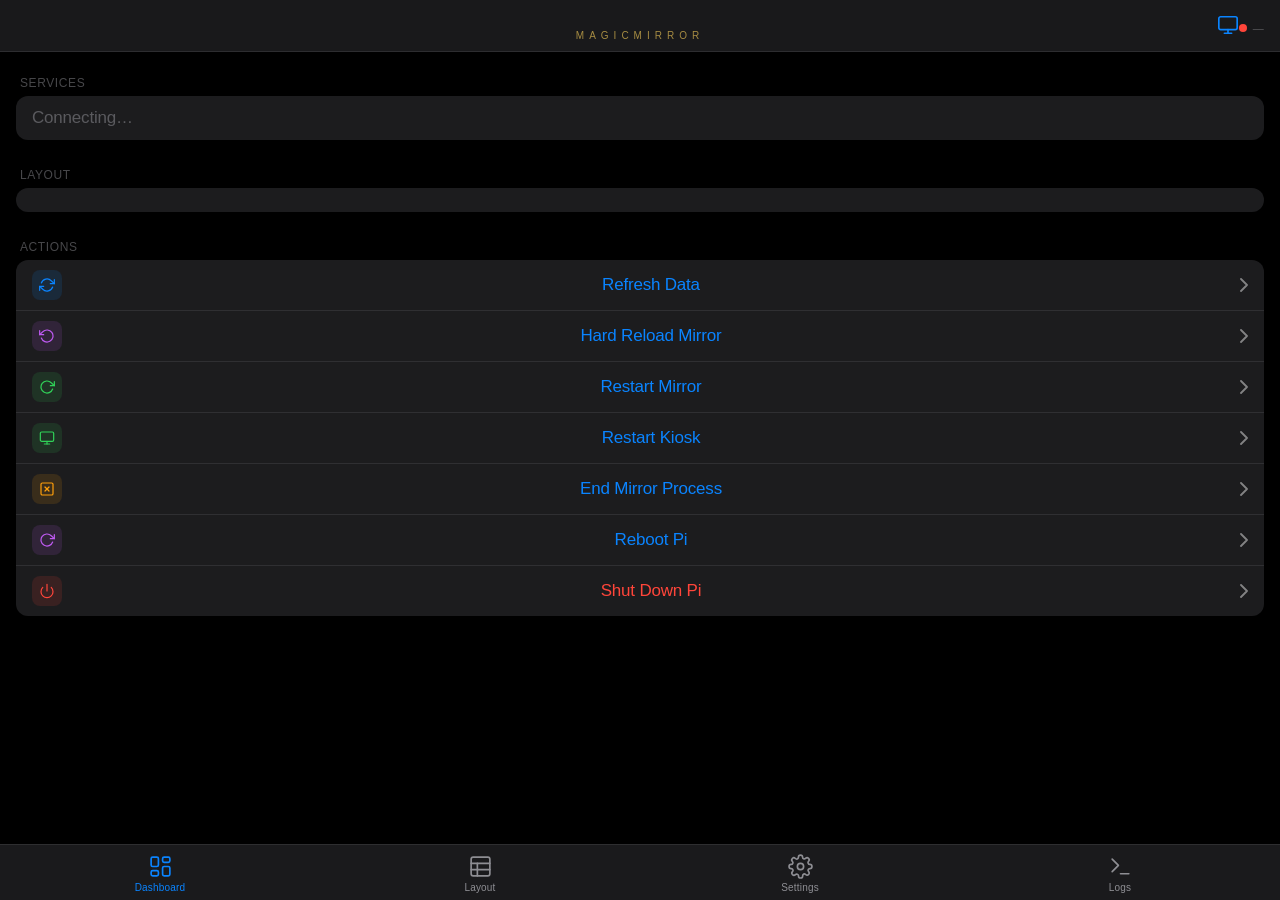
==== commit cb3446a9: "Smoother loading + soft restart from the mirror Performance: - Skeleton shimmer pulses opacity (comp" ====
--- a/static/control.html
+++ b/static/control.html
@@ -759,6 +759,16 @@
         <div class="row tap action-row" id="btn-hard-reload">
           <div class="row-icon" style="background:#BF5AF220"><svg viewBox="0 0 24 24" fill="none" stroke="#BF5AF2" stroke-width="1.8" stroke-linecap="round" stroke-linejoin="round"><polyline points="1 4 1 10 7 10"/><path d="M3.51 15a9 9 0 102.13-9.36L1 10"/></svg></div>
           <div class="row-body"><div class="row-label">Hard Reload Mirror</div></div>
+          <div class="row-chev"><svg viewBox="0 0 8 14" fill="none" stroke="currentColor" stroke-width="1.8" stroke-linecap="round" stroke-linejoin="round"><path d="M1 1l6 6-6 6"/></svg></div>
+        </div>
+        <div class="row tap action-row" id="btn-restart">
+          <div class="row-icon" style="background:#30D15820"><svg viewBox="0 0 24 24" fill="none" stroke="#30D158" stroke-width="1.8" stroke-linecap="round" stroke-linejoin="round"><path d="M23 4v6h-6"/><path d="M20.49 15a9 9 0 11-2.12-9.36L23 10"/></svg></div>
+          <div class="row-body"><div class="row-label">Restart Mirror</div></div>
+          <div class="row-chev"><svg viewBox="0 0 8 14" fill="none" stroke="currentColor" stroke-width="1.8" stroke-linecap="round" stroke-linejoin="round"><path d="M1 1l6 6-6 6"/></svg></div>
+        </div>
+        <div class="row tap action-row" id="btn-restart-kiosk">
+          <div class="row-icon" style="background:#30D15820"><svg viewBox="0 0 24 24" fill="none" stroke="#30D158" stroke-width="1.8" stroke-linecap="round" stroke-linejoin="round"><rect x="2" y="3" width="20" height="14" rx="2"/><line x1="8" y1="21" x2="16" y2="21"/><line x1="12" y1="17" x2="12" y2="21"/></svg></div>
+          <div class="row-body"><div class="row-label">Restart Kiosk</div></div>
           <div class="row-chev"><svg viewBox="0 0 8 14" fill="none" stroke="currentColor" stroke-width="1.8" stroke-linecap="round" stroke-linejoin="round"><path d="M1 1l6 6-6 6"/></svg></div>
         </div>
         <div class="row tap action-row" id="btn-reboot">
